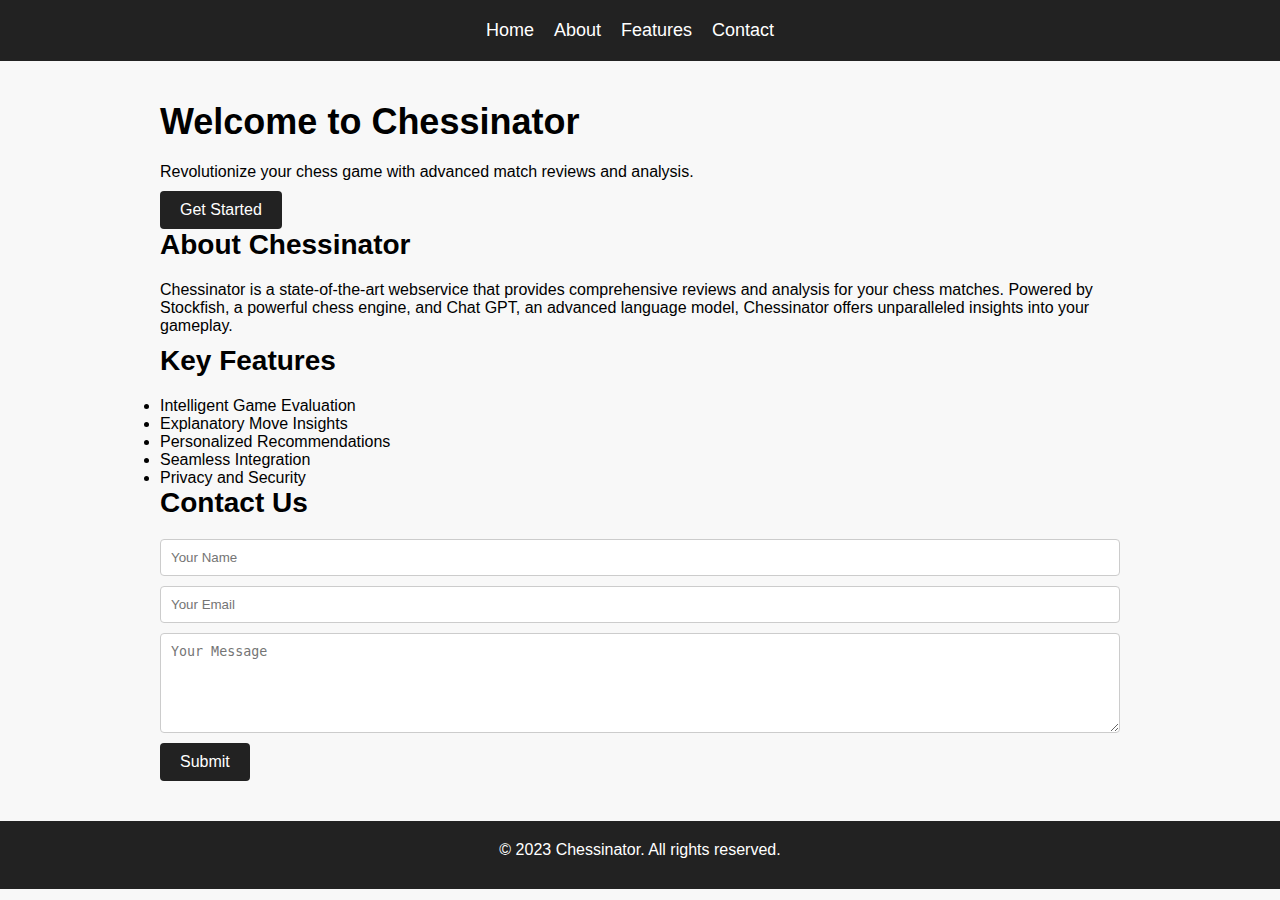
==== index.html @ f9600b53 "index.html" ====
<!DOCTYPE html>
<html lang="en">

<head>
  <meta charset="UTF-8">
  <meta name="viewport" content="width=device-width, initial-scale=1.0">
  <title>Chessinator</title>
  <link rel="stylesheet" href="style.css">
</head>

<body>
  <header>
    <nav>
      <ul>
        <li><a href="#home">Home</a></li>
        <li><a href="about.html">About</a></li>
        <li><a href="#features">Features</a></li>
        <li><a href="#contact">Contact</a></li>
      </ul>
    </nav>
  </header>

  <main>
    <section id="home">
      <div class="container">
        <h1>Welcome to Chessinator</h1>
        <p>Revolutionize your chess game with advanced match reviews and analysis.</p>
        <a href="#contact" class="cta-btn">Get Started</a>
      </div>
    </section>

    <section id="about">
      <div class="container">
        <h2>About Chessinator</h2>
        <p>Chessinator is a state-of-the-art webservice that provides comprehensive reviews and analysis for your chess matches. Powered by Stockfish, a powerful chess engine, and Chat GPT, an advanced language model, Chessinator offers unparalleled insights into your gameplay.</p>
      </div>
    </section>

    <section id="features">
      <div class="container">
        <h2>Key Features</h2>
        <ul>
          <li>Intelligent Game Evaluation</li>
          <li>Explanatory Move Insights</li>
          <li>Personalized Recommendations</li>
          <li>Seamless Integration</li>
          <li>Privacy and Security</li>
        </ul>
      </div>
    </section>

    <section id="contact">
      <div class="container">
        <h2>Contact Us</h2>
        <form action="#" method="post">
          <input type="text" name="name" placeholder="Your Name" required>
          <input type="email" name="email" placeholder="Your Email" required>
          <textarea name="message" placeholder="Your Message" required></textarea>
          <button type="submit">Submit</button>
        </form>
      </div>
    </section>
  </main>

  <footer>
    <div class="container">
      <p>&copy; 2023 Chessinator. All rights reserved.</p>
    </div>
  </footer>

  <script src="script.js"></script>
</body>

</html>
---- style.css ----
/* Reset some default styles */
html, body, h1, h2, h3, h4, h5, h6, p, ul, li, form, input, textarea, button {
  margin: 0;
  padding: 0;
  box-sizing: border-box;
}

/* Set default font and background color */
body {
  font-family: Arial, sans-serif;
  background-color: #f8f8f8;
}

/* Header styles */
header {
  background-color: #222;
  padding: 20px;
}

nav ul {
  list-style: none;
  display: flex;
  justify-content: center;
}

nav ul li {
  margin-right: 20px;
}

nav ul li a {
  color: #fff;
  text-decoration: none;
  font-size: 18px;
}

/* Main styles */
main {
  padding: 40px 20px;
}

.container {
  max-width: 960px;
  margin: 0 auto;
}

h1, h2, h3 {
  margin-bottom: 20px;
}

h1 {
  font-size: 36px;
}

h2 {
  font-size: 28px;
}

p {
  margin-bottom: 10px;
}

.cta-btn {
  display: inline-block;
  padding: 10px 20px;
  background-color: #222;
  color: #fff;
  text-decoration: none;
  border-radius: 4px;
  font-size: 16px;
}

/* Contact form styles */
form input,
form textarea {
  display: block;
  width: 100%;
  padding: 10px;
  margin-bottom: 10px;
  border: 1px solid #ccc;
  border-radius: 4px;
}

form textarea {
  height: 100px;
}

form button {
  padding: 10px 20px;
  background-color: #222;
  color: #fff;
  border: none;
  border-radius: 4px;
  font-size: 16px;
  cursor: pointer;
}

/* Footer styles */
footer {
  background-color: #222;
  color: #fff;
  padding: 20px;
  text-align: center;
}
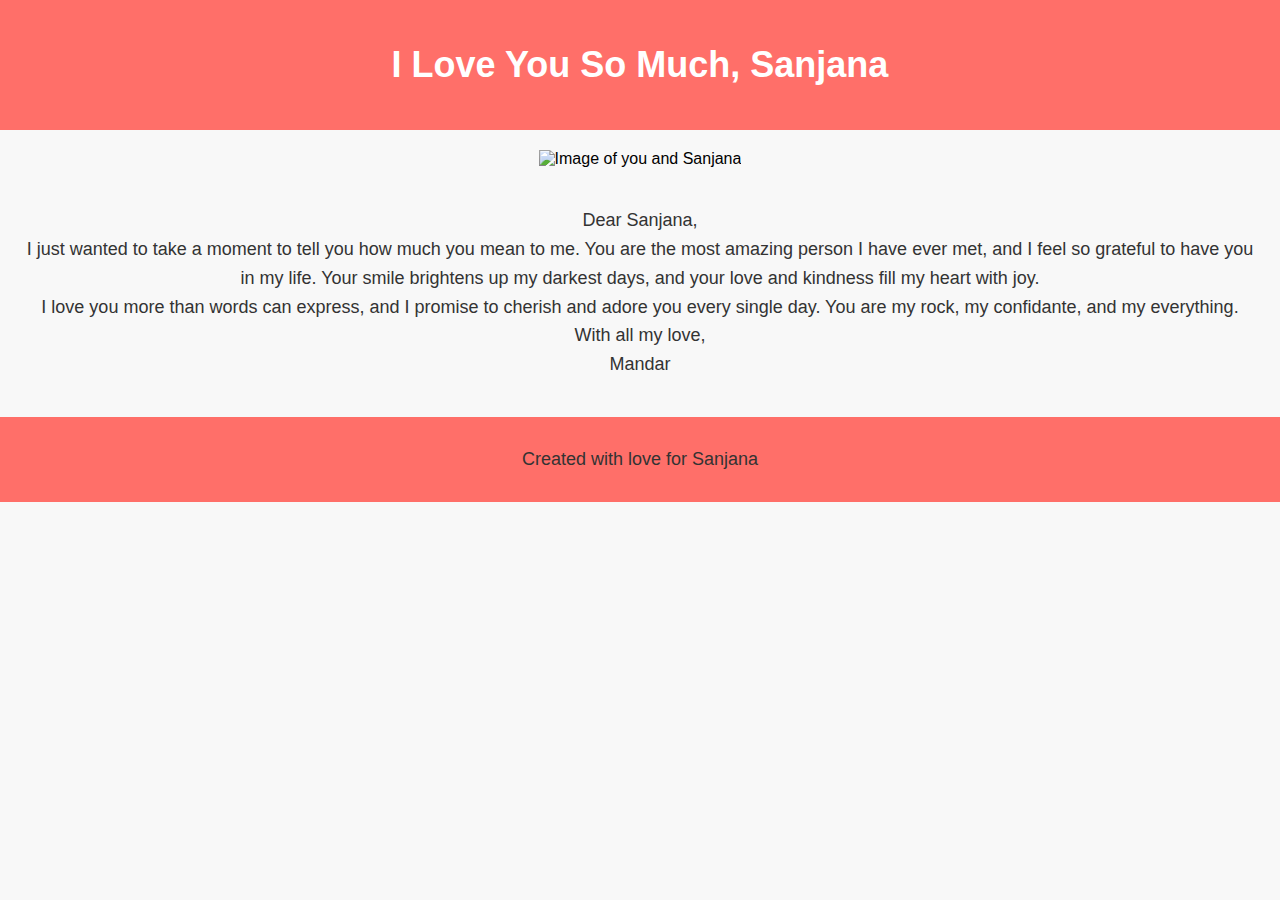
==== commit f3dbab3c: "Update index.html" ====
--- a/index.html
+++ b/index.html
@@ -2,73 +2,80 @@
 <html lang="en">
 
 <head>
-  <meta charset="UTF-8">
-  <meta name="viewport" content="width=device-width, initial-scale=1.0">
-  <title>Chessinator</title>
-  <link rel="stylesheet" href="style.css">
+    <meta charset="UTF-8">
+    <meta name="viewport" content="width=device-width, initial-scale=1.0">
+    <title>I Love You So Much, Sanjana</title>
+    <style>
+        body {
+            font-family: Arial, sans-serif;
+            text-align: center;
+            background-color: #f8f8f8;
+            margin: 0;
+            padding: 0;
+        }
+
+        header {
+            background-color: #ff6f69;
+            padding: 20px;
+            color: white;
+        }
+
+        h1 {
+            font-size: 36px;
+        }
+
+        main {
+            padding: 20px;
+        }
+
+        img {
+            max-width: 100%;
+            height: auto;
+            margin-bottom: 20px;
+        }
+
+        p {
+            font-size: 18px;
+            line-height: 1.6;
+            color: #333;
+        }
+
+        footer {
+            background-color: #ff6f69;
+            padding: 10px;
+            color: white;
+        }
+    </style>
 </head>
 
 <body>
-  <header>
-    <nav>
-      <ul>
-        <li><a href="#home">Home</a></li>
-        <li><a href="about.html">About</a></li>
-        <li><a href="#features">Features</a></li>
-        <li><a href="#contact">Contact</a></li>
-      </ul>
-    </nav>
-  </header>
+    <header>
+        <h1>I Love You So Much, Sanjana</h1>
+    </header>
 
-  <main>
-    <section id="home">
-      <div class="container">
-        <h1>Welcome to Chessinator</h1>
-        <p>Revolutionize your chess game with advanced match reviews and analysis.</p>
-        <a href="#contact" class="cta-btn">Get Started</a>
-      </div>
-    </section>
+    <main>
+        <img src="C:\Users\rohan_000\Downloads\WhatsApp Image 2023-07-30 at 21.47.19.jpeg" alt="Image of you and Sanjana">
+        <p>
+            Dear Sanjana,
+            <br>
+            I just wanted to take a moment to tell you how much you mean to me.
+            You are the most amazing person I have ever met, and I feel so grateful
+            to have you in my life. Your smile brightens up my darkest days, and
+            your love and kindness fill my heart with joy.
+            <br>
+            I love you more than words can express, and I promise to cherish and
+            adore you every single day. You are my rock, my confidante, and my
+            everything.
+            <br>
+            With all my love,
+            <br>
+            Mandar
+        </p>
+    </main>
 
-    <section id="about">
-      <div class="container">
-        <h2>About Chessinator</h2>
-        <p>Chessinator is a state-of-the-art webservice that provides comprehensive reviews and analysis for your chess matches. Powered by Stockfish, a powerful chess engine, and Chat GPT, an advanced language model, Chessinator offers unparalleled insights into your gameplay.</p>
-      </div>
-    </section>
-
-    <section id="features">
-      <div class="container">
-        <h2>Key Features</h2>
-        <ul>
-          <li>Intelligent Game Evaluation</li>
-          <li>Explanatory Move Insights</li>
-          <li>Personalized Recommendations</li>
-          <li>Seamless Integration</li>
-          <li>Privacy and Security</li>
-        </ul>
-      </div>
-    </section>
-
-    <section id="contact">
-      <div class="container">
-        <h2>Contact Us</h2>
-        <form action="#" method="post">
-          <input type="text" name="name" placeholder="Your Name" required>
-          <input type="email" name="email" placeholder="Your Email" required>
-          <textarea name="message" placeholder="Your Message" required></textarea>
-          <button type="submit">Submit</button>
-        </form>
-      </div>
-    </section>
-  </main>
-
-  <footer>
-    <div class="container">
-      <p>&copy; 2023 Chessinator. All rights reserved.</p>
-    </div>
-  </footer>
-
-  <script src="script.js"></script>
+    <footer>
+        <p>Created with love for Sanjana</p>
+    </footer>
 </body>
 
 </html>
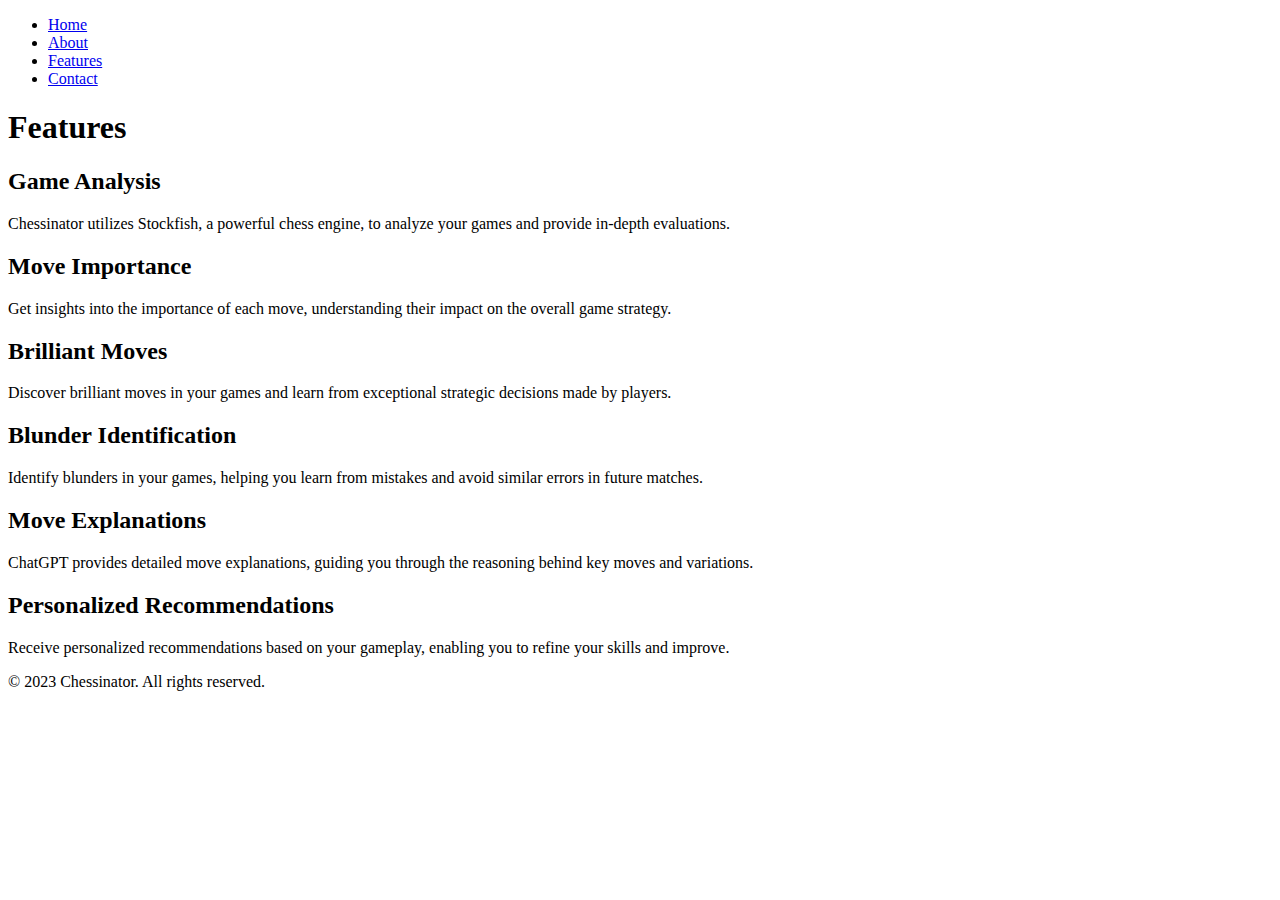
==== commit f9ec363b: "Update index.html" ====
--- a/index.html
+++ b/index.html
@@ -2,80 +2,64 @@
 <html lang="en">
 
 <head>
-    <meta charset="UTF-8">
-    <meta name="viewport" content="width=device-width, initial-scale=1.0">
-    <title>I Love You So Much, Sanjana</title>
-    <style>
-        body {
-            font-family: Arial, sans-serif;
-            text-align: center;
-            background-color: #f8f8f8;
-            margin: 0;
-            padding: 0;
-        }
-
-        header {
-            background-color: #ff6f69;
-            padding: 20px;
-            color: white;
-        }
-
-        h1 {
-            font-size: 36px;
-        }
-
-        main {
-            padding: 20px;
-        }
-
-        img {
-            max-width: 100%;
-            height: auto;
-            margin-bottom: 20px;
-        }
-
-        p {
-            font-size: 18px;
-            line-height: 1.6;
-            color: #333;
-        }
-
-        footer {
-            background-color: #ff6f69;
-            padding: 10px;
-            color: white;
-        }
-    </style>
+  <meta charset="UTF-8">
+  <meta name="viewport" content="width=device-width, initial-scale=1.0">
+  <title>Features - Chessinator</title>
+  <link rel="stylesheet" href="styles.css">
 </head>
 
 <body>
-    <header>
-        <h1>I Love You So Much, Sanjana</h1>
-    </header>
+  <header>
+    <nav>
+      <ul>
+        <li><a href="index.html">Home</a></li>
+        <li><a href="about.html">About</a></li>
+        <li><a href="features.html">Features</a></li>
+        <li><a href="contact.html">Contact</a></li>
+      </ul>
+    </nav>
+  </header>
 
-    <main>
-        <img src="C:\Users\rohan_000\Downloads\WhatsApp Image 2023-07-30 at 21.47.19.jpeg" alt="Image of you and Sanjana">
-        <p>
-            Dear Sanjana,
-            <br>
-            I just wanted to take a moment to tell you how much you mean to me.
-            You are the most amazing person I have ever met, and I feel so grateful
-            to have you in my life. Your smile brightens up my darkest days, and
-            your love and kindness fill my heart with joy.
-            <br>
-            I love you more than words can express, and I promise to cherish and
-            adore you every single day. You are my rock, my confidante, and my
-            everything.
-            <br>
-            With all my love,
-            <br>
-            Mandar
-        </p>
-    </main>
+  <main>
+    <section id="features">
+      <div class="container">
+        <h1>Features</h1>
+        <div class="feature">
+          <h2>Game Analysis</h2>
+          <p>Chessinator utilizes Stockfish, a powerful chess engine, to analyze your games and provide in-depth evaluations.</p>
+        </div>
+        <div class="feature">
+          <h2>Move Importance</h2>
+          <p>Get insights into the importance of each move, understanding their impact on the overall game strategy.</p>
+        </div>
+        <div class="feature">
+          <h2>Brilliant Moves</h2>
+          <p>Discover brilliant moves in your games and learn from exceptional strategic decisions made by players.</p>
+        </div>
+        <div class="feature">
+          <h2>Blunder Identification</h2>
+          <p>Identify blunders in your games, helping you learn from mistakes and avoid similar errors in future matches.</p>
+        </div>
+        <div class="feature">
+          <h2>Move Explanations</h2>
+          <p>ChatGPT provides detailed move explanations, guiding you through the reasoning behind key moves and variations.</p>
+        </div>
+        <div class="feature">
+          <h2>Personalized Recommendations</h2>
+          <p>Receive personalized recommendations based on your gameplay, enabling you to refine your skills and improve.</p>
+        </div>
+      </div>
+    </section>
+  </main>
 
-    <footer>
-        <p>Created with love for Sanjana</p>
-    </footer>
+  <footer>
+    <div class="container">
+      <p>&copy; 2023 Chessinator. All rights reserved.</p>
+    </div>
+  </footer>
+
 </body>
 
 </html>
+
+
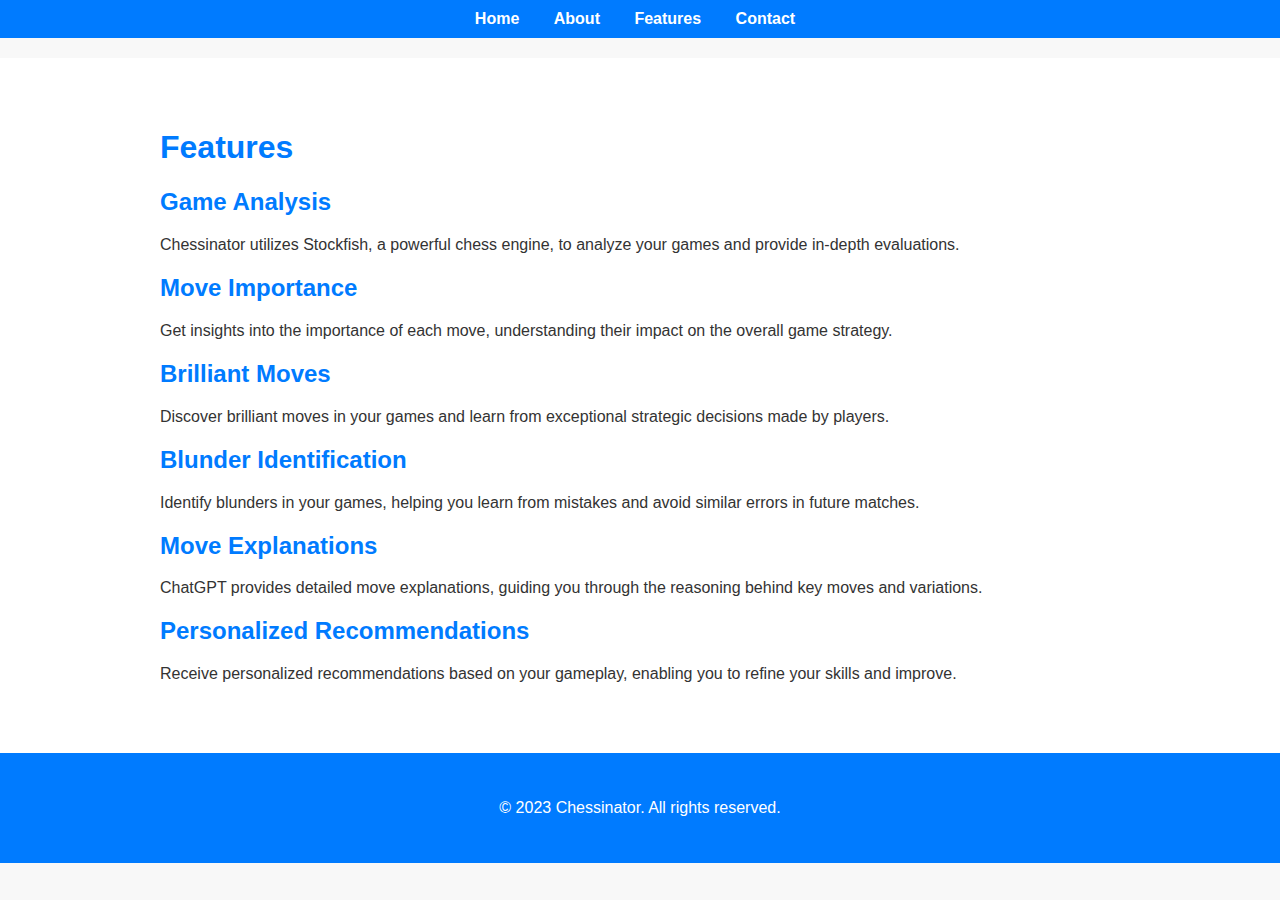
==== commit 0a72e3e0: "Update index.html" ====
--- a/index.html
+++ b/index.html
@@ -5,7 +5,7 @@
   <meta charset="UTF-8">
   <meta name="viewport" content="width=device-width, initial-scale=1.0">
   <title>Features - Chessinator</title>
-  <link rel="stylesheet" href="styles.css">
+  <link rel="stylesheet" href="style.css">
 </head>
 
 <body>
--- a/style.css
+++ b/style.css
@@ -0,0 +1,114 @@
+/* Global Styles */
+
+body {
+  font-family: 'Roboto', sans-serif;
+  margin: 0;
+  padding: 0;
+  background-color: #f8f8f8;
+  color: #333;
+}
+
+.container {
+  max-width: 960px;
+  margin: 0 auto;
+  padding: 20px;
+}
+
+a {
+  color: #007bff;
+  text-decoration: none;
+}
+
+a:hover {
+  text-decoration: underline;
+}
+
+/* Header */
+
+header {
+  background-color: #007bff;
+  padding: 10px;
+}
+
+nav ul {
+  list-style-type: none;
+  margin: 0;
+  padding: 0;
+  text-align: center;
+}
+
+nav ul li {
+  display: inline-block;
+  margin-right: 10px;
+}
+
+nav ul li a {
+  color: #fff;
+  font-weight: bold;
+  padding: 5px 10px;
+  border-radius: 5px;
+}
+
+nav ul li a:hover {
+  background-color: #fff;
+  color: #007bff;
+}
+
+/* Main Content */
+
+h1, h2 {
+  color: #007bff;
+  font-family: 'Poppins', sans-serif;
+}
+
+#features {
+  background-color: #fff;
+  padding: 30px;
+  margin-top: 20px;
+}
+
+.feature {
+  margin-bottom: 20px;
+}
+
+/* Contact Form */
+
+form {
+  margin-top: 20px;
+}
+
+input[type="text"],
+input[type="email"],
+textarea {
+  width: 100%;
+  padding: 10px;
+  margin-bottom: 10px;
+  border: 1px solid #ccc;
+  border-radius: 5px;
+  font-size: 16px;
+  font-family: 'Roboto', sans-serif;
+}
+
+button[type="submit"] {
+  background-color: #007bff;
+  color: #fff;
+  padding: 10px 20px;
+  border: none;
+  border-radius: 5px;
+  cursor: pointer;
+  font-family: 'Poppins', sans-serif;
+}
+
+button[type="submit"]:hover {
+  background-color: #0056b3;
+}
+
+/* Footer */
+
+footer {
+  background-color: #007bff;
+  padding: 10px;
+  color: #fff;
+  text-align: center;
+  font-family: 'Roboto', sans-serif;
+}
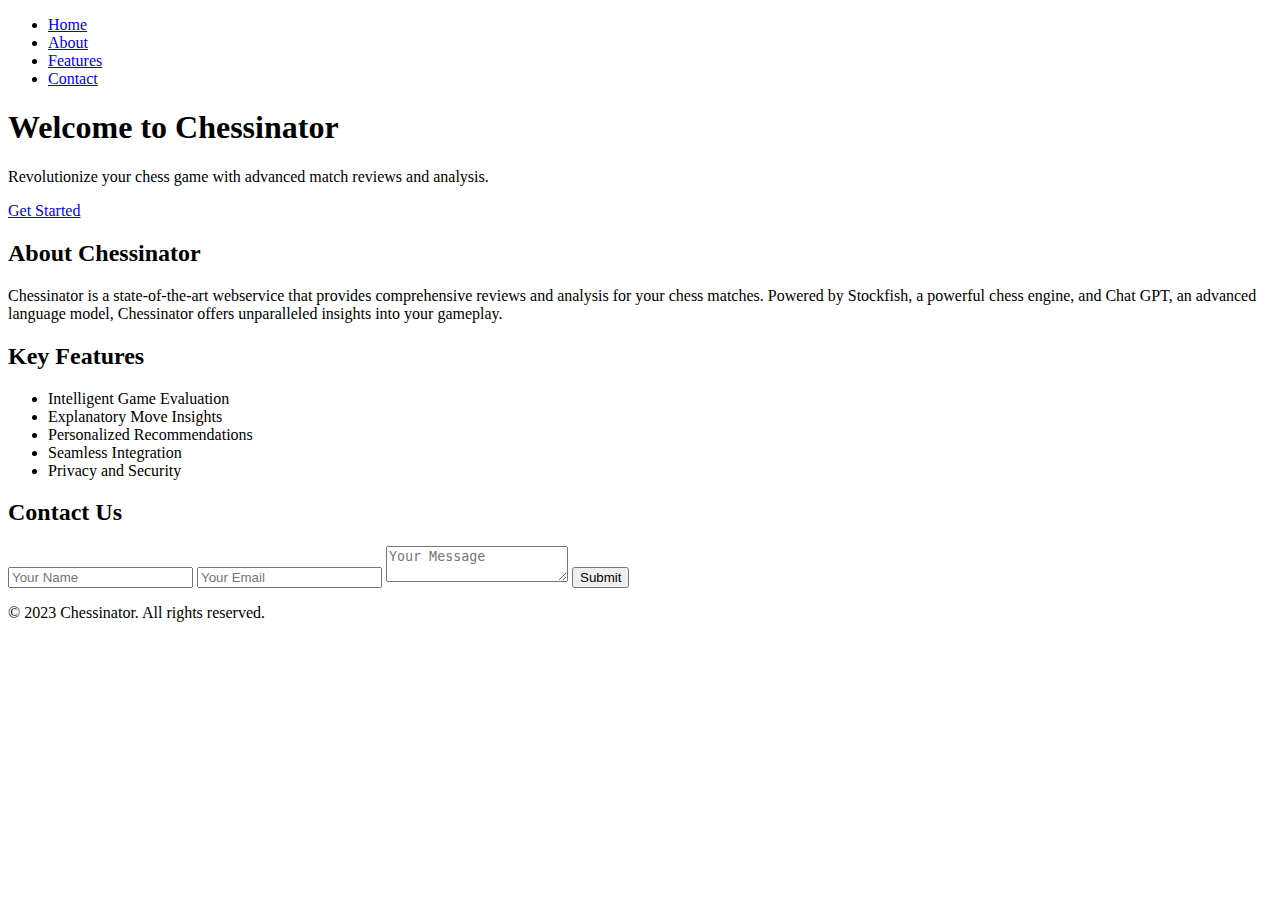
==== commit d078a79c: "Update index.html" ====
--- a/index.html
+++ b/index.html
@@ -4,50 +4,60 @@
 <head>
   <meta charset="UTF-8">
   <meta name="viewport" content="width=device-width, initial-scale=1.0">
-  <title>Features - Chessinator</title>
-  <link rel="stylesheet" href="style.css">
+  <title>Chessinator</title>
+  <link rel="stylesheet" href="styles.css">
 </head>
 
 <body>
   <header>
     <nav>
       <ul>
-        <li><a href="index.html">Home</a></li>
-        <li><a href="about.html">About</a></li>
-        <li><a href="features.html">Features</a></li>
-        <li><a href="contact.html">Contact</a></li>
+        <li><a href="#home">Home</a></li>
+        <li><a href="#about">About</a></li>
+        <li><a href="#features">Features</a></li>
+        <li><a href="#contact">Contact</a></li>
       </ul>
     </nav>
   </header>
 
   <main>
+    <section id="home">
+      <div class="container">
+        <h1>Welcome to Chessinator</h1>
+        <p>Revolutionize your chess game with advanced match reviews and analysis.</p>
+        <a href="#contact" class="cta-btn">Get Started</a>
+      </div>
+    </section>
+
+    <section id="about">
+      <div class="container">
+        <h2>About Chessinator</h2>
+        <p>Chessinator is a state-of-the-art webservice that provides comprehensive reviews and analysis for your chess matches. Powered by Stockfish, a powerful chess engine, and Chat GPT, an advanced language model, Chessinator offers unparalleled insights into your gameplay.</p>
+      </div>
+    </section>
+
     <section id="features">
       <div class="container">
-        <h1>Features</h1>
-        <div class="feature">
-          <h2>Game Analysis</h2>
-          <p>Chessinator utilizes Stockfish, a powerful chess engine, to analyze your games and provide in-depth evaluations.</p>
-        </div>
-        <div class="feature">
-          <h2>Move Importance</h2>
-          <p>Get insights into the importance of each move, understanding their impact on the overall game strategy.</p>
-        </div>
-        <div class="feature">
-          <h2>Brilliant Moves</h2>
-          <p>Discover brilliant moves in your games and learn from exceptional strategic decisions made by players.</p>
-        </div>
-        <div class="feature">
-          <h2>Blunder Identification</h2>
-          <p>Identify blunders in your games, helping you learn from mistakes and avoid similar errors in future matches.</p>
-        </div>
-        <div class="feature">
-          <h2>Move Explanations</h2>
-          <p>ChatGPT provides detailed move explanations, guiding you through the reasoning behind key moves and variations.</p>
-        </div>
-        <div class="feature">
-          <h2>Personalized Recommendations</h2>
-          <p>Receive personalized recommendations based on your gameplay, enabling you to refine your skills and improve.</p>
-        </div>
+        <h2>Key Features</h2>
+        <ul>
+          <li>Intelligent Game Evaluation</li>
+          <li>Explanatory Move Insights</li>
+          <li>Personalized Recommendations</li>
+          <li>Seamless Integration</li>
+          <li>Privacy and Security</li>
+        </ul>
+      </div>
+    </section>
+
+    <section id="contact">
+      <div class="container">
+        <h2>Contact Us</h2>
+        <form action="#" method="post">
+          <input type="text" name="name" placeholder="Your Name" required>
+          <input type="email" name="email" placeholder="Your Email" required>
+          <textarea name="message" placeholder="Your Message" required></textarea>
+          <button type="submit">Submit</button>
+        </form>
       </div>
     </section>
   </main>
@@ -58,8 +68,8 @@
     </div>
   </footer>
 
+  <script src="script.js"></script>
 </body>
 
 </html>
 
-
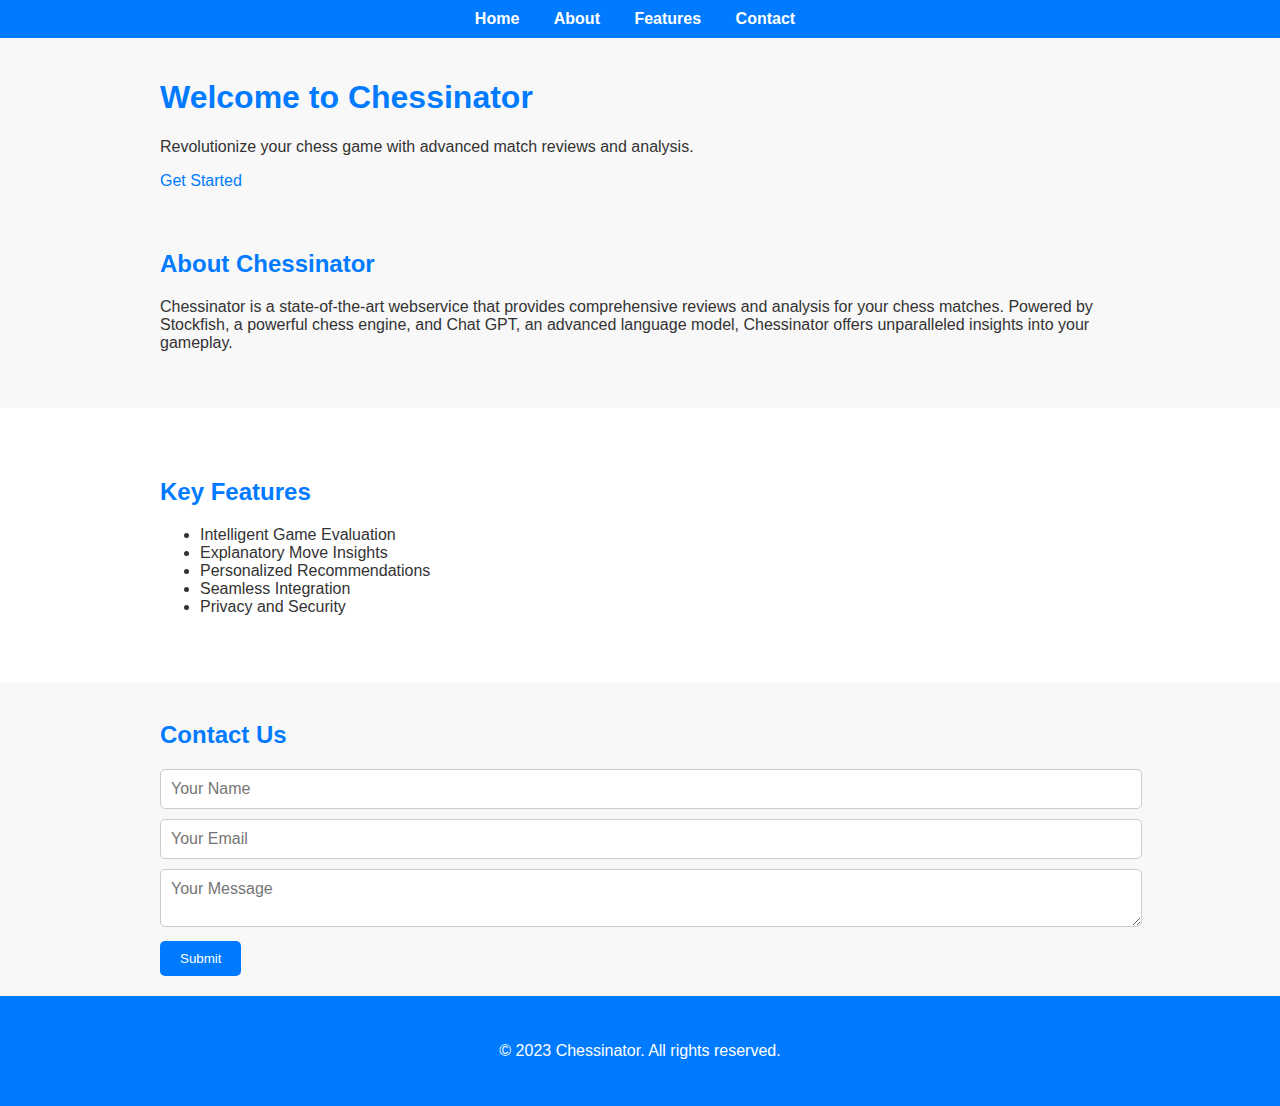
==== commit 335e6b43: "Update index.html" ====
--- a/index.html
+++ b/index.html
@@ -5,7 +5,7 @@
   <meta charset="UTF-8">
   <meta name="viewport" content="width=device-width, initial-scale=1.0">
   <title>Chessinator</title>
-  <link rel="stylesheet" href="styles.css">
+  <link rel="stylesheet" href="style.css">
 </head>
 
 <body>
--- a/style.css
+++ b/style.css
@@ -0,0 +1,114 @@
+/* Global Styles */
+
+body {
+  font-family: 'Roboto', sans-serif;
+  margin: 0;
+  padding: 0;
+  background-color: #f8f8f8;
+  color: #333;
+}
+
+.container {
+  max-width: 960px;
+  margin: 0 auto;
+  padding: 20px;
+}
+
+a {
+  color: #007bff;
+  text-decoration: none;
+}
+
+a:hover {
+  text-decoration: underline;
+}
+
+/* Header */
+
+header {
+  background-color: #007bff;
+  padding: 10px;
+}
+
+nav ul {
+  list-style-type: none;
+  margin: 0;
+  padding: 0;
+  text-align: center;
+}
+
+nav ul li {
+  display: inline-block;
+  margin-right: 10px;
+}
+
+nav ul li a {
+  color: #fff;
+  font-weight: bold;
+  padding: 5px 10px;
+  border-radius: 5px;
+}
+
+nav ul li a:hover {
+  background-color: #fff;
+  color: #007bff;
+}
+
+/* Main Content */
+
+h1, h2 {
+  color: #007bff;
+  font-family: 'Poppins', sans-serif;
+}
+
+#features {
+  background-color: #fff;
+  padding: 30px;
+  margin-top: 20px;
+}
+
+.feature {
+  margin-bottom: 20px;
+}
+
+/* Contact Form */
+
+form {
+  margin-top: 20px;
+}
+
+input[type="text"],
+input[type="email"],
+textarea {
+  width: 100%;
+  padding: 10px;
+  margin-bottom: 10px;
+  border: 1px solid #ccc;
+  border-radius: 5px;
+  font-size: 16px;
+  font-family: 'Roboto', sans-serif;
+}
+
+button[type="submit"] {
+  background-color: #007bff;
+  color: #fff;
+  padding: 10px 20px;
+  border: none;
+  border-radius: 5px;
+  cursor: pointer;
+  font-family: 'Poppins', sans-serif;
+}
+
+button[type="submit"]:hover {
+  background-color: #0056b3;
+}
+
+/* Footer */
+
+footer {
+  background-color: #007bff;
+  padding: 10px;
+  color: #fff;
+  text-align: center;
+  font-family: 'Roboto', sans-serif;
+}
